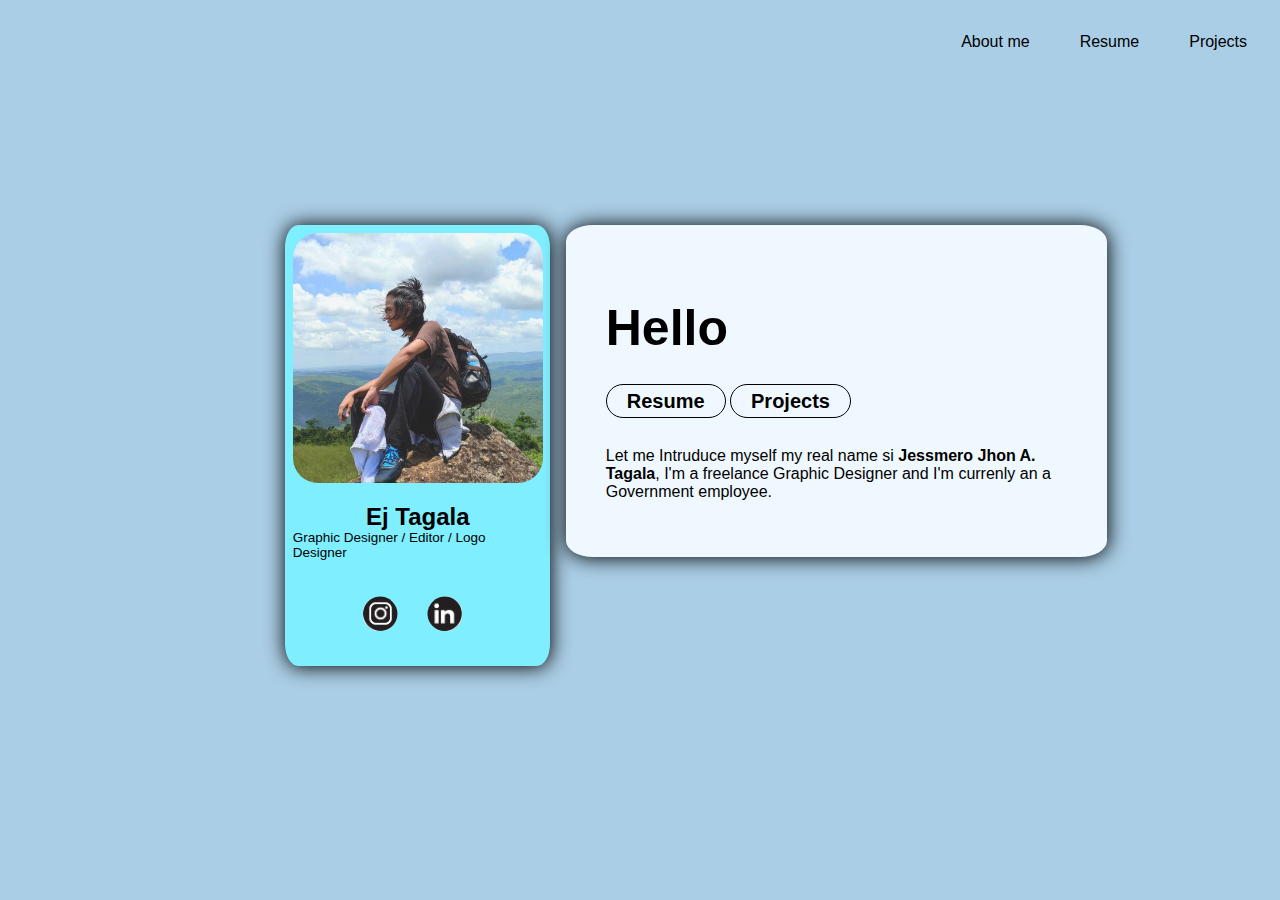
==== index.html @ 36a394c0 "Add files via upload" ====
<html lang="en">
<head>
    <meta charset="UTF-8">
    <meta name="viewport" content="width=device-width, initial-scale=1.0">
    <title>Ej Tagala</title>
    <link rel="stylesheet" href="style.css">

    

</head>
<body>
    <nav class="navbar">
        <ul>
            
            <li><a href="">Projects </a></li>
            <li><a href="resume.html">Resume</a></li>
            <li><a href=""> About me</a></li>
        </ul>
    </nav>
    <div class="whole_body">
    <div class="profile">
        <img src="ej_dp.jpg" alt=""style="height:250px;border-radius: 10% ;">
        <h2>Ej Tagala</h2>
        <p>Graphic Designer / Editor / Logo Designer</p>
    <div class="socials">
        <a href="https://www.instagram.com/ej_tagala/"><img src="insta.jpg" alt="instagram_icon" style="height:35px;border-radius: 50% ;"></a>
        <a href="https://www.linkedin.com/in/jessmero-tagala-21055b154/"><img src="link.jpg" alt="link_in_icon" style="height:35px;border-radius: 50% ;"></a>
    </div>
    </div>
    <div class="info">
        <h1>Hello</h1>
        <div class="more_info">
            <a href="resume.html"><b>Resume</b></a>
            <a href=""><b>Projects</b></a>
            
        </div>
        <br>
            <p>Let me Intruduce myself my real name si <b>Jessmero Jhon A. Tagala</b>, I'm a freelance Graphic Designer and I'm currenly an a Government employee.</p>
            
            
        </div>

        
    </div>
</body>

</html>
---- style.css ----
body{
    background-color: rgb(170, 206, 230);
    font-family: 'Segoe UI', Tahoma, Geneva, Verdana, sans-serif;
}

.navbar ul{
    list-style: none;
}
.navbar a{
    color: black;
    text-decoration: none;
    padding: 25px;
    display: block;
    text-align: right;
}
.navbar a:hover{
    color: black;
    font-weight: bold;
}
.navbar li{
    float:right;
}
.whole_body{
    position: absolute;
    top: 25%;
    left: 40%;
    
}
.info{
    background-color: aliceblue;
    position: relative;
    border-radius: 5%;
    padding: 40px;
    width: 60%;
    height: 50%;
    left: 7%;
    box-shadow: .5px .5px 20px;
    

}
.profile{
    background-color: rgb(127, 238, 255);
    border-radius: 5%;
    position: absolute;
    right: 95%;
    padding: 1%;
    box-shadow: .5px .5px 20px;

}
.profile p{
    position: relative;
    font-size: 13.5px;
    bottom: 20px;
}
.profile h2{
    text-align: center;
}
.profile img{
    position: relative;

}
.socials{
    position: relative;
    left: 23%;
    bottom:10px;
}
.socials img{
    padding: 5%;
}

h1{
    font-size: 50px;
}
.more_info a{
    text-decoration: none;   
    color: black;
    font-size: 20px;
    padding: 5px;
}
.more_info a{
    border-style: solid;
    border-radius: 50px;
    border-color: black;
    border-width: 1px;
    padding-left: 20px;
    padding-right: 20px;
    
}
.more_info a:hover{
    background-color: rgb(86, 183, 198);
    color: white;
    border-style: none;
}
.head_line{
    position: absolute;
    text-align: center;
}
.job{
    position: absolute;
    background-color: aqua;
    padding: 5px;
    margin: 50px;
}
#desc{
    position: relative;
    text-align: center;
    padding: 5px;
    margin: 20px;
}

/*this is where you exclude this or not*/

.cv_download{
    position: absolute;
    top: 19%;
    left: 65%;
}

.cv_download a{
    color: black;
    text-decoration: none;
    border-style: solid;
    border-radius: 50px;
    border-color: black;
    border-width: 1px;
    padding: 3px;
    padding-left: 30px;
    padding-right: 30px;
    
}

.resume{
    position: absolute;
    top: 25%;
    
}

.project{
    
    background-color: antiquewhite;
    border-radius: 10px;
    position: relative;
    padding: 5%;
    box-shadow: 0px .5px 20px;
    width: 40%;
    top: 30%;
    left: 25%;
}
.project h4{
    padding-bottom: 10px;
    border-bottom:2px solid rgb(0, 0, 0) ;
    width: 100%;
}
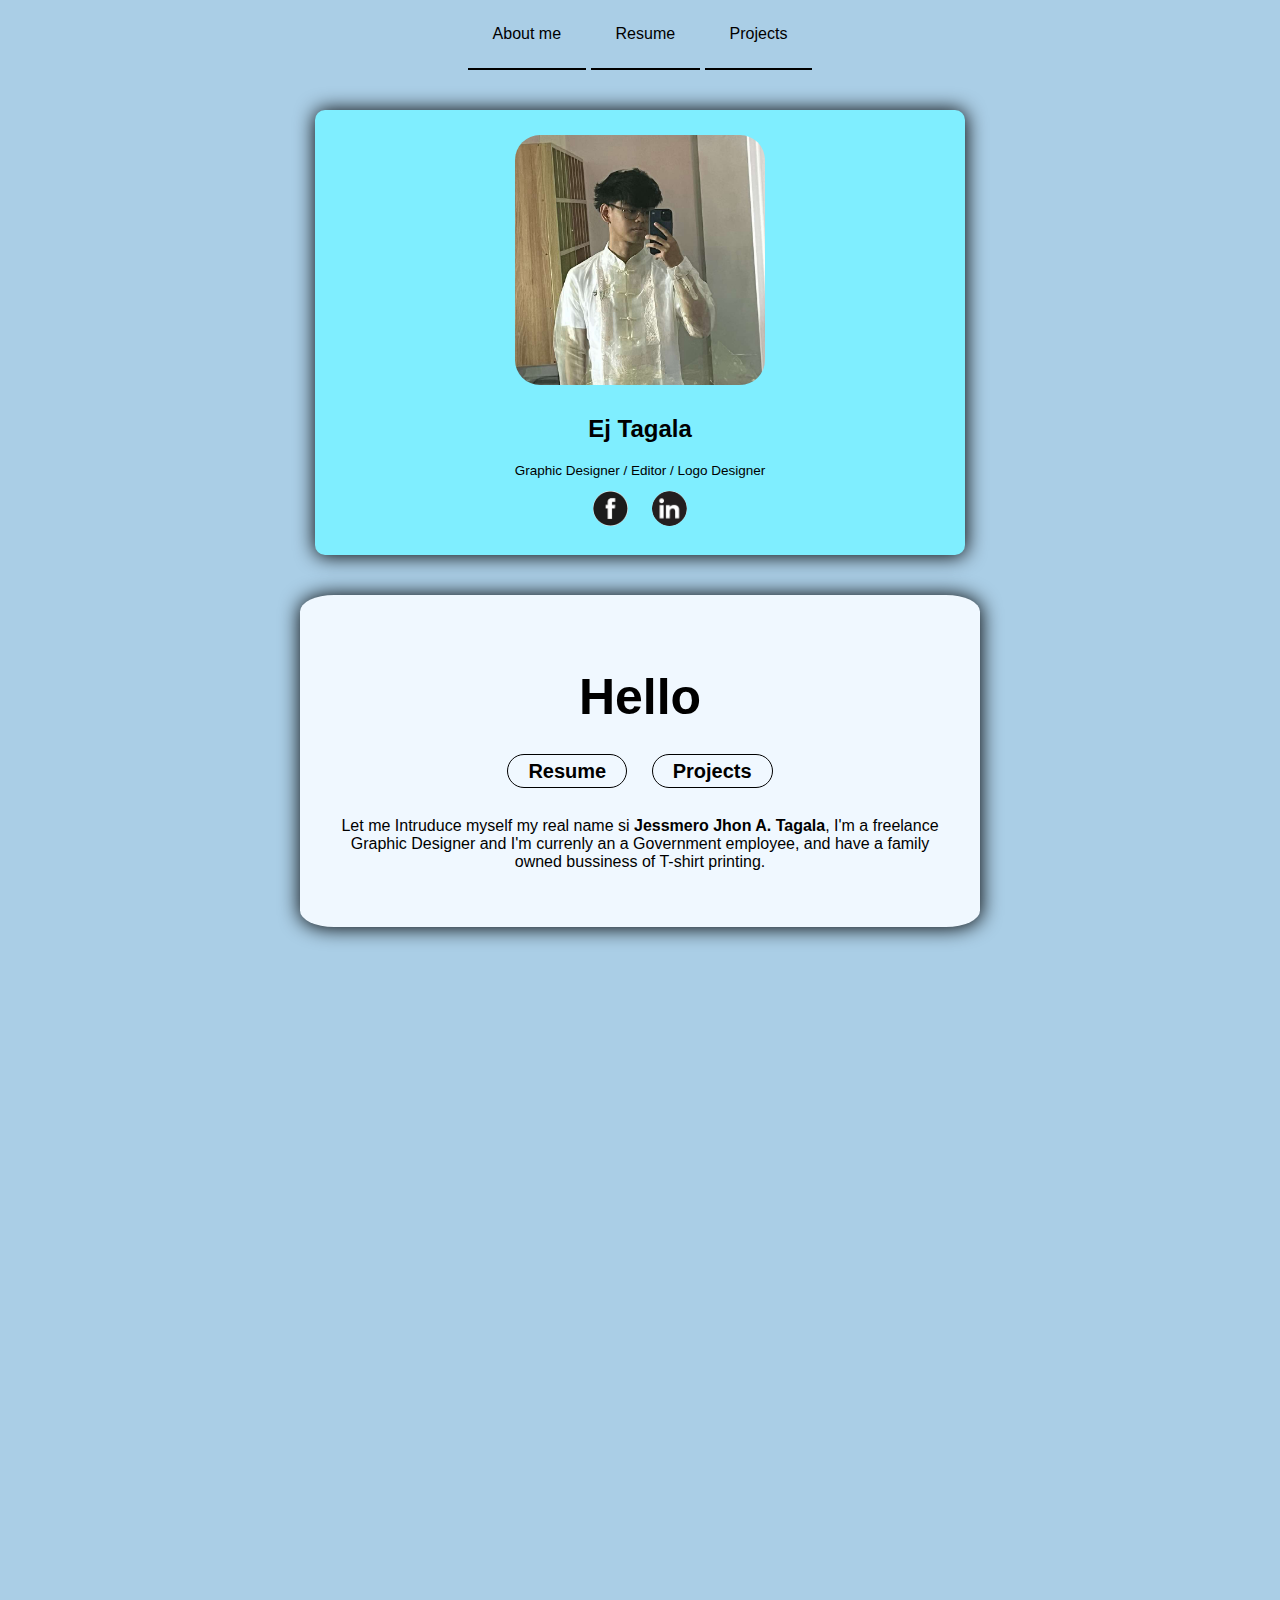
==== commit 94cc9330: "Add files via upload" ====
--- a/index.html
+++ b/index.html
@@ -11,19 +11,18 @@
 <body>
     <nav class="navbar">
         <ul>
-            
-            <li><a href="">Projects </a></li>
+            <li><a href="index.html"> About me</a></li>
             <li><a href="resume.html">Resume</a></li>
-            <li><a href=""> About me</a></li>
+            <li><a href="project.html">Projects </a></li>  
         </ul>
     </nav>
     <div class="whole_body">
     <div class="profile">
-        <img src="ej_dp.jpg" alt=""style="height:250px;border-radius: 10% ;">
+        <img src="ej_dp_new.jpg" alt=""style="height:250px;border-radius: 10% ;">
         <h2>Ej Tagala</h2>
         <p>Graphic Designer / Editor / Logo Designer</p>
     <div class="socials">
-        <a href="https://www.instagram.com/ej_tagala/"><img src="insta.jpg" alt="instagram_icon" style="height:35px;border-radius: 50% ;"></a>
+        <a href="https://web.facebook.com/ejknight.tagala"><img src="fb.jpg" alt="instagram_icon" style="height:35px;border-radius: 50% ;"></a>
         <a href="https://www.linkedin.com/in/jessmero-tagala-21055b154/"><img src="link.jpg" alt="link_in_icon" style="height:35px;border-radius: 50% ;"></a>
     </div>
     </div>
@@ -35,7 +34,7 @@
             
         </div>
         <br>
-            <p>Let me Intruduce myself my real name si <b>Jessmero Jhon A. Tagala</b>, I'm a freelance Graphic Designer and I'm currenly an a Government employee.</p>
+            <p>Let me Intruduce myself my real name si <b>Jessmero Jhon A. Tagala</b>, I'm a freelance Graphic Designer and I'm currenly an a Government employee, and have a family owned bussiness of T-shirt printing.</p>
             
             
         </div>
@@ -43,5 +42,7 @@
         
     </div>
 </body>
-
+<br>
+<br>
+<br>
 </html>--- a/style.css
+++ b/style.css
@@ -1,153 +1,229 @@
-body{
+/* General Body Style */
+body {
     background-color: rgb(170, 206, 230);
     font-family: 'Segoe UI', Tahoma, Geneva, Verdana, sans-serif;
-}
-
-.navbar ul{
+    margin: 0;
+    margin-bottom: 50%;
+    padding: 0;
+}
+
+/* Navbar */
+.navbar ul {
     list-style: none;
-}
-.navbar a{
-    color: black;
-    text-decoration: none;
+    margin: 0;
+    padding: 0;
+    text-align: center;
+    
+}
+
+.navbar li {
+    display: inline-block;
+    border-bottom: 2px solid rgb(0, 0, 0);
+}
+
+.navbar a {
+    color: black;
+    text-decoration: none;  
     padding: 25px;
     display: block;
     text-align: right;
 }
-.navbar a:hover{
+
+.navbar a:hover {
     color: black;
     font-weight: bold;
 }
-.navbar li{
-    float:right;
-}
-.whole_body{
-    position: absolute;
-    top: 25%;
-    left: 40%;
-    
-}
-.info{
+
+/* Profile and Info Sections */
+.whole_body {
+    display: flex;
+    justify-content: center;
+    align-items: center;
+    flex-direction: column;
+    padding: 20px;
+}
+
+.profile, .info {
+    width: 100%;
+    max-width: 600px;
+    margin: 20px 0;
+    text-align: center;
+    box-shadow: .5px .5px 20px;
+    border-radius: 10px;
+}
+
+.profile {
+    background-color: rgb(127, 238, 255);
+    padding: 2%;
+}
+
+.profile img {
+    max-width: 100%;
+    border-radius: 10%;
+    margin-bottom: 10px;
+}
+
+.profile p {
+    font-size: 13.5px;
+}
+
+.socials {
+    margin-top: 10px;
+}
+
+.socials img {
+    width: 35px;
+    height: 35px;
+    border-radius: 50%;
+    margin: 0 10px;
+}
+
+/* Info Section Styling */
+.info {
     background-color: aliceblue;
-    position: relative;
+    padding: 40px;
     border-radius: 5%;
-    padding: 40px;
-    width: 60%;
-    height: 50%;
-    left: 7%;
-    box-shadow: .5px .5px 20px;
-    
-
-}
-.profile{
-    background-color: rgb(127, 238, 255);
-    border-radius: 5%;
-    position: absolute;
-    right: 95%;
-    padding: 1%;
-    box-shadow: .5px .5px 20px;
-
-}
-.profile p{
-    position: relative;
-    font-size: 13.5px;
-    bottom: 20px;
-}
-.profile h2{
-    text-align: center;
-}
-.profile img{
-    position: relative;
-
-}
-.socials{
-    position: relative;
-    left: 23%;
-    bottom:10px;
-}
-.socials img{
-    padding: 5%;
-}
-
-h1{
+}
+
+.info h1 {
     font-size: 50px;
 }
-.more_info a{
-    text-decoration: none;   
+
+.more_info {
+    margin-top: 20px;
+}
+
+.more_info a {
+    text-decoration: none;
     color: black;
     font-size: 20px;
-    padding: 5px;
-}
-.more_info a{
-    border-style: solid;
+    padding: 5px 20px;
     border-radius: 50px;
-    border-color: black;
-    border-width: 1px;
-    padding-left: 20px;
-    padding-right: 20px;
-    
-}
-.more_info a:hover{
+    border: 1px solid black;
+    margin: 10px;
+}
+
+.more_info a:hover {
     background-color: rgb(86, 183, 198);
     color: white;
-    border-style: none;
-}
-.head_line{
-    position: absolute;
-    text-align: center;
-}
-.job{
-    position: absolute;
-    background-color: aqua;
-    padding: 5px;
-    margin: 50px;
-}
-#desc{
-    position: relative;
-    text-align: center;
-    padding: 5px;
-    margin: 20px;
-}
-
-/*this is where you exclude this or not*/
-
-.cv_download{
+    border: none;
+}
+
+/* Resume and CV Download */
+.cv_download {
     position: absolute;
     top: 19%;
     left: 65%;
 }
 
-.cv_download a{
+.cv_download a {
     color: black;
     text-decoration: none;
     border-style: solid;
     border-radius: 50px;
     border-color: black;
     border-width: 1px;
-    padding: 3px;
-    padding-left: 30px;
-    padding-right: 30px;
-    
-}
-
-.resume{
-    position: absolute;
-    top: 25%;
-    
-}
-
-.project{
-    
+    padding: 3px 30px;
+}
+
+/* Work Section */
+.work {
     background-color: antiquewhite;
     border-radius: 10px;
-    position: relative;
     padding: 5%;
     box-shadow: 0px .5px 20px;
     width: 40%;
-    top: 30%;
-    left: 25%;
-}
-.project h4{
+    margin: 30px auto;
+    text-align: center;
+}
+
+.work h1 {
+    font-size: 5vh;
+}
+
+.work h4 {
     padding-bottom: 10px;
-    border-bottom:2px solid rgb(0, 0, 0) ;
+    border-bottom: 2px solid rgb(0, 0, 0);
     width: 100%;
-}+}
+
+.work p {
+    text-indent: 50px;
+}
+
+.work img {
+    width: 20%;
+    margin-top: 10px;
+}
+
+/* Responsive Design for Smaller Screens */
+@media (max-width: 768px) {
+    .navbar ul {
+        text-align: center;
+    }
+
+    .navbar li {
+        display: inline-block;
+        margin: 10px 0;
+    }
+
+    .whole_body {
+        flex-direction: column;
+        padding: 10px;
+    }
+
+    .profile, .info {
+        width: 90%;
+        padding: 20px;
+    }
+
+    .profile img {
+        height: 200px;
+    }
+
+    .more_info a {
+        font-size: 18px;
+        padding: 8px 15px;
+    }
+
+    .cv_download {
+        top: 25%;
+        left: 50%;
+    }
+
+    .work {
+        width: 80%;
+        margin: 20px auto;
+    }
+
+    .work h1 {
+        font-size: 6vw;
+    }
+}
+
+@media (max-width: 480px) {
+    body {
+        font-size: 14px;
+    }
+
+    .navbar a {
+        font-size: 16px;
+    }
+
+    .profile img {
+        height: 180px;
+    }
+
+    .work {
+        width: 90%;
+        padding: 15px;
+    }
+
+    .more_info a {
+        font-size: 16px;
+    }
+
+    .work h1 {
+        font-size: 7vw;
+    }
+}
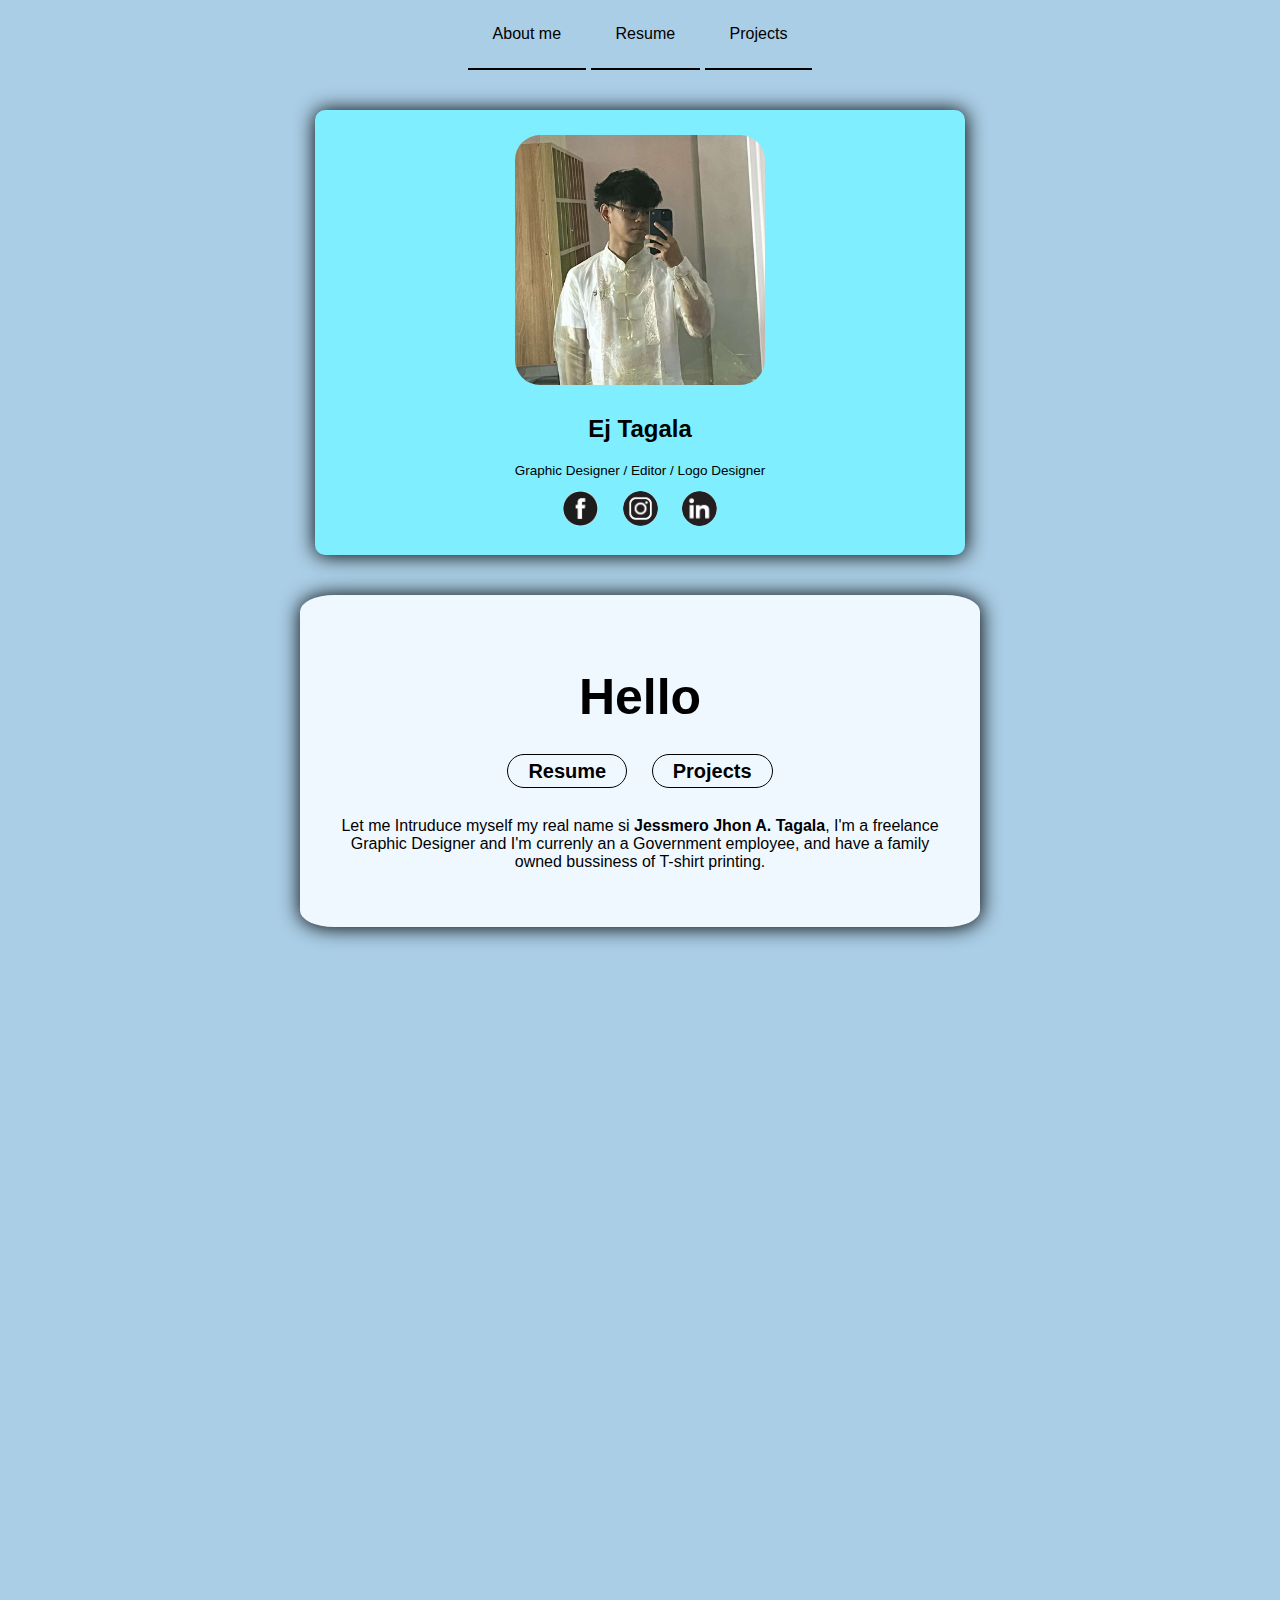
==== commit afe41cb8: "Update index.html" ====
--- a/index.html
+++ b/index.html
@@ -23,6 +23,7 @@
         <p>Graphic Designer / Editor / Logo Designer</p>
     <div class="socials">
         <a href="https://web.facebook.com/ejknight.tagala"><img src="fb.jpg" alt="instagram_icon" style="height:35px;border-radius: 50% ;"></a>
+        <a href="https://www.instagram.com/ej_tagala/"><img src="insta.jpg" alt="link_in_icon" style="height:35px;border-radius: 50% ;"></a>
         <a href="https://www.linkedin.com/in/jessmero-tagala-21055b154/"><img src="link.jpg" alt="link_in_icon" style="height:35px;border-radius: 50% ;"></a>
     </div>
     </div>
@@ -45,4 +46,4 @@
 <br>
 <br>
 <br>
-</html>+</html>
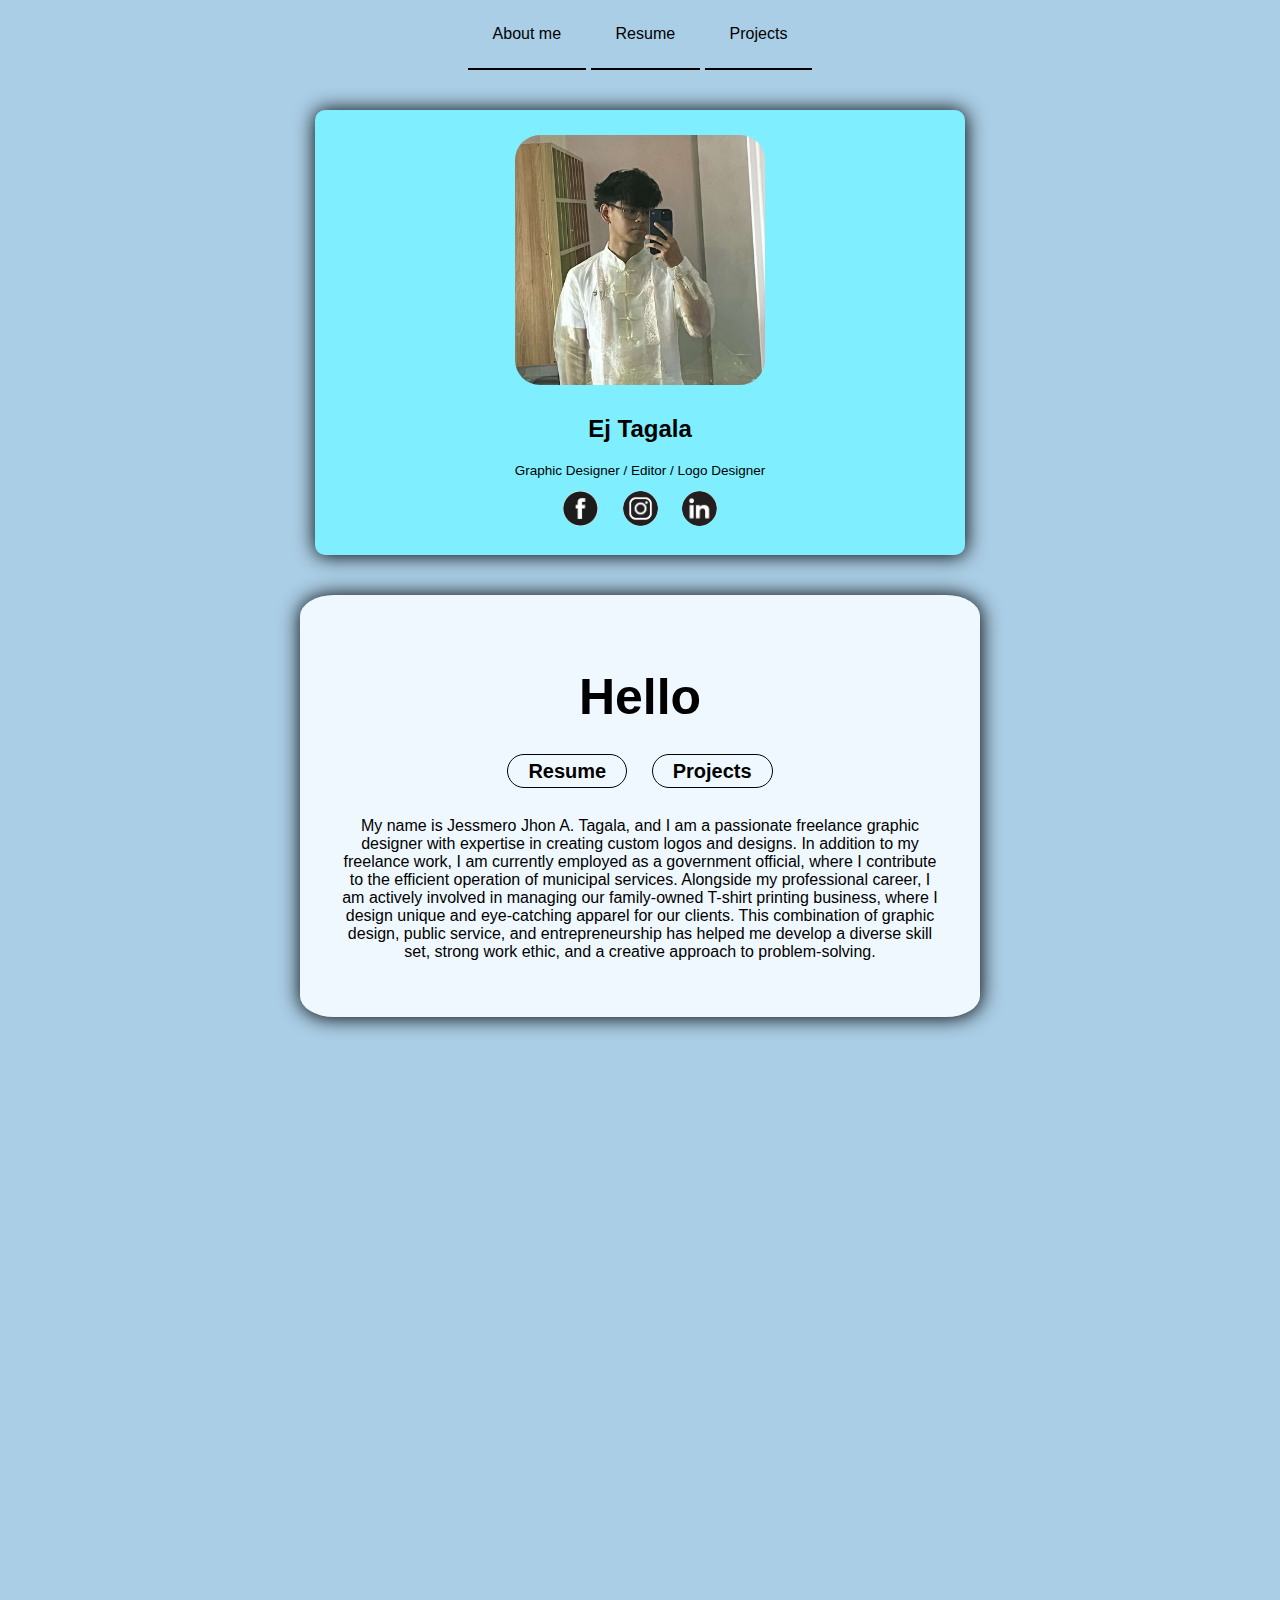
==== commit e349297b: "Update index.html" ====
--- a/index.html
+++ b/index.html
@@ -35,7 +35,7 @@
             
         </div>
         <br>
-            <p>Let me Intruduce myself my real name si <b>Jessmero Jhon A. Tagala</b>, I'm a freelance Graphic Designer and I'm currenly an a Government employee, and have a family owned bussiness of T-shirt printing.</p>
+            <p>My name is Jessmero Jhon A. Tagala, and I am a passionate freelance graphic designer with expertise in creating custom logos and designs. In addition to my freelance work, I am currently employed as a government official, where I contribute to the efficient operation of municipal services. Alongside my professional career, I am actively involved in managing our family-owned T-shirt printing business, where I design unique and eye-catching apparel for our clients. This combination of graphic design, public service, and entrepreneurship has helped me develop a diverse skill set, strong work ethic, and a creative approach to problem-solving.</p>
             
             
         </div>
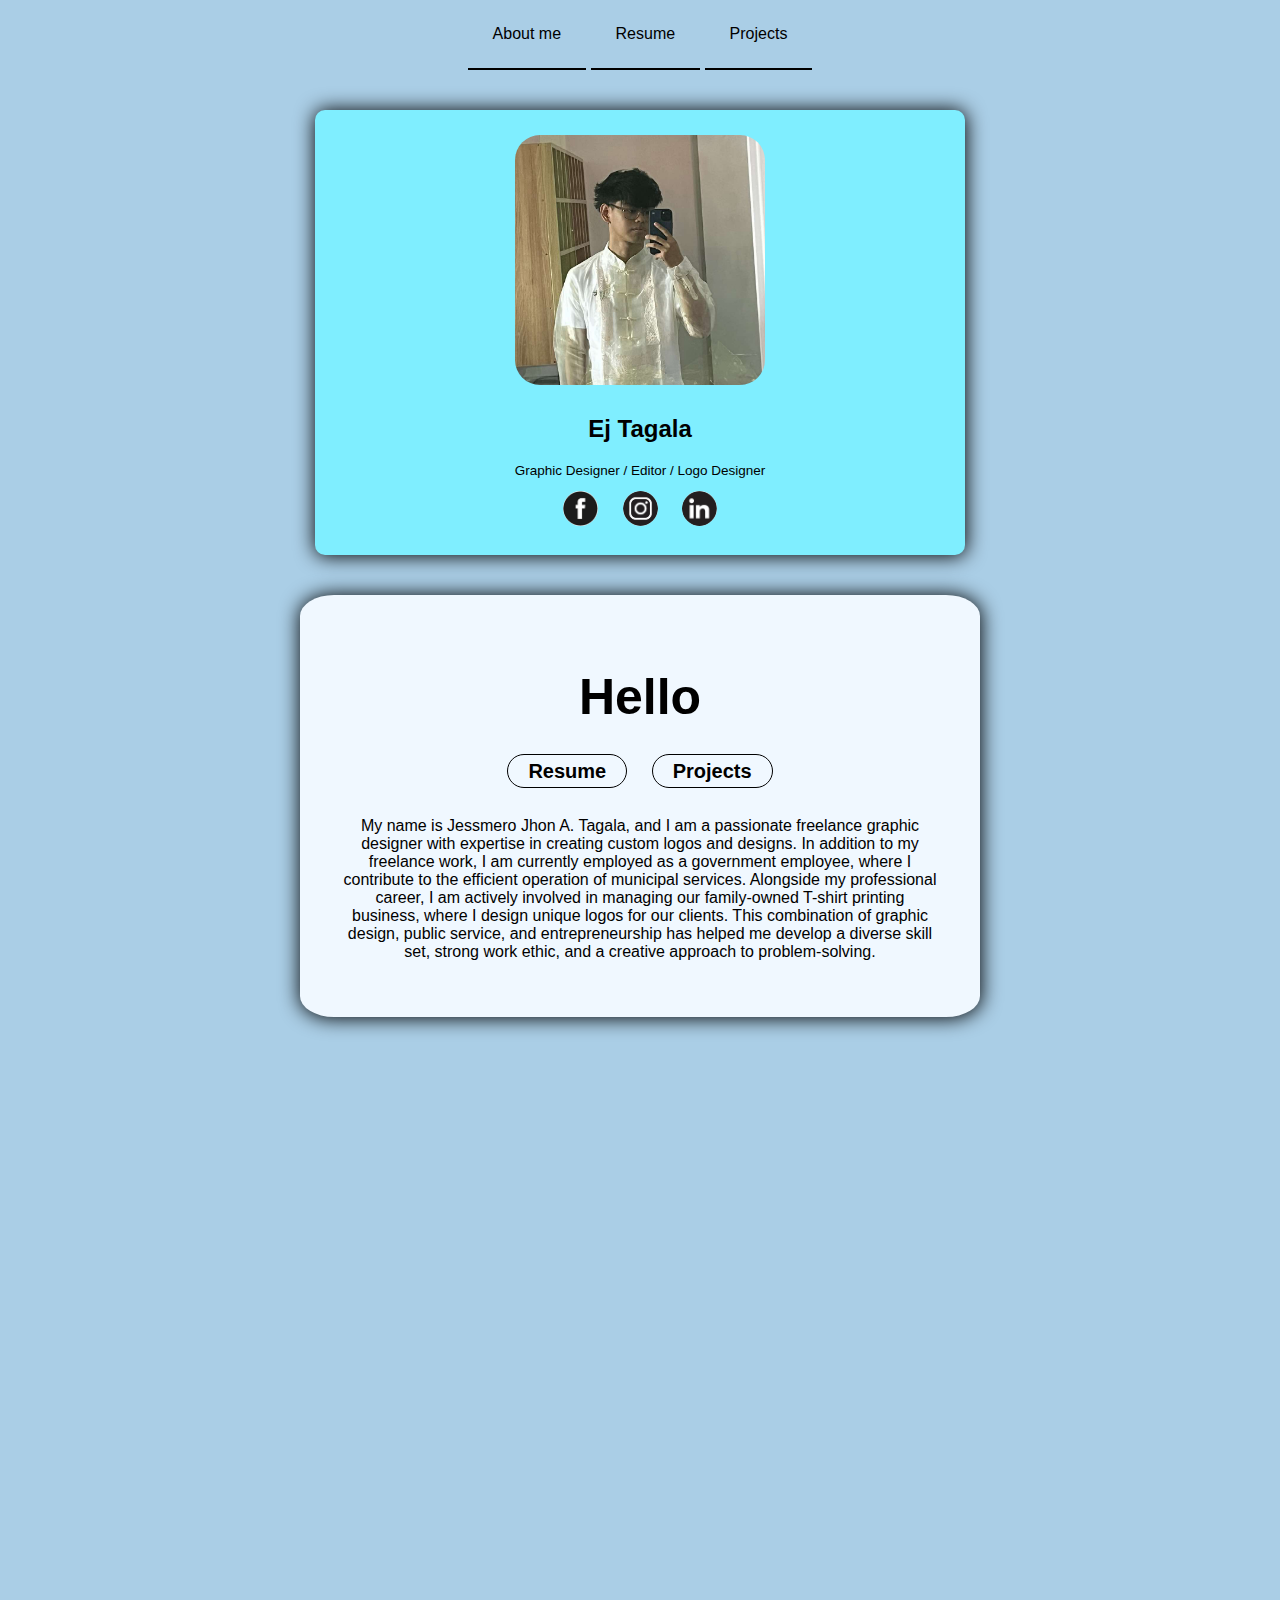
==== commit c829e0ce: "Update index.html" ====
--- a/index.html
+++ b/index.html
@@ -35,7 +35,7 @@
             
         </div>
         <br>
-            <p>My name is Jessmero Jhon A. Tagala, and I am a passionate freelance graphic designer with expertise in creating custom logos and designs. In addition to my freelance work, I am currently employed as a government official, where I contribute to the efficient operation of municipal services. Alongside my professional career, I am actively involved in managing our family-owned T-shirt printing business, where I design unique and eye-catching apparel for our clients. This combination of graphic design, public service, and entrepreneurship has helped me develop a diverse skill set, strong work ethic, and a creative approach to problem-solving.</p>
+            <p>My name is Jessmero Jhon A. Tagala, and I am a passionate freelance graphic designer with expertise in creating custom logos and designs. In addition to my freelance work, I am currently employed as a government employee, where I contribute to the efficient operation of municipal services. Alongside my professional career, I am actively involved in managing our family-owned T-shirt printing business, where I design unique logos for our clients. This combination of graphic design, public service, and entrepreneurship has helped me develop a diverse skill set, strong work ethic, and a creative approach to problem-solving.</p>
             
             
         </div>
